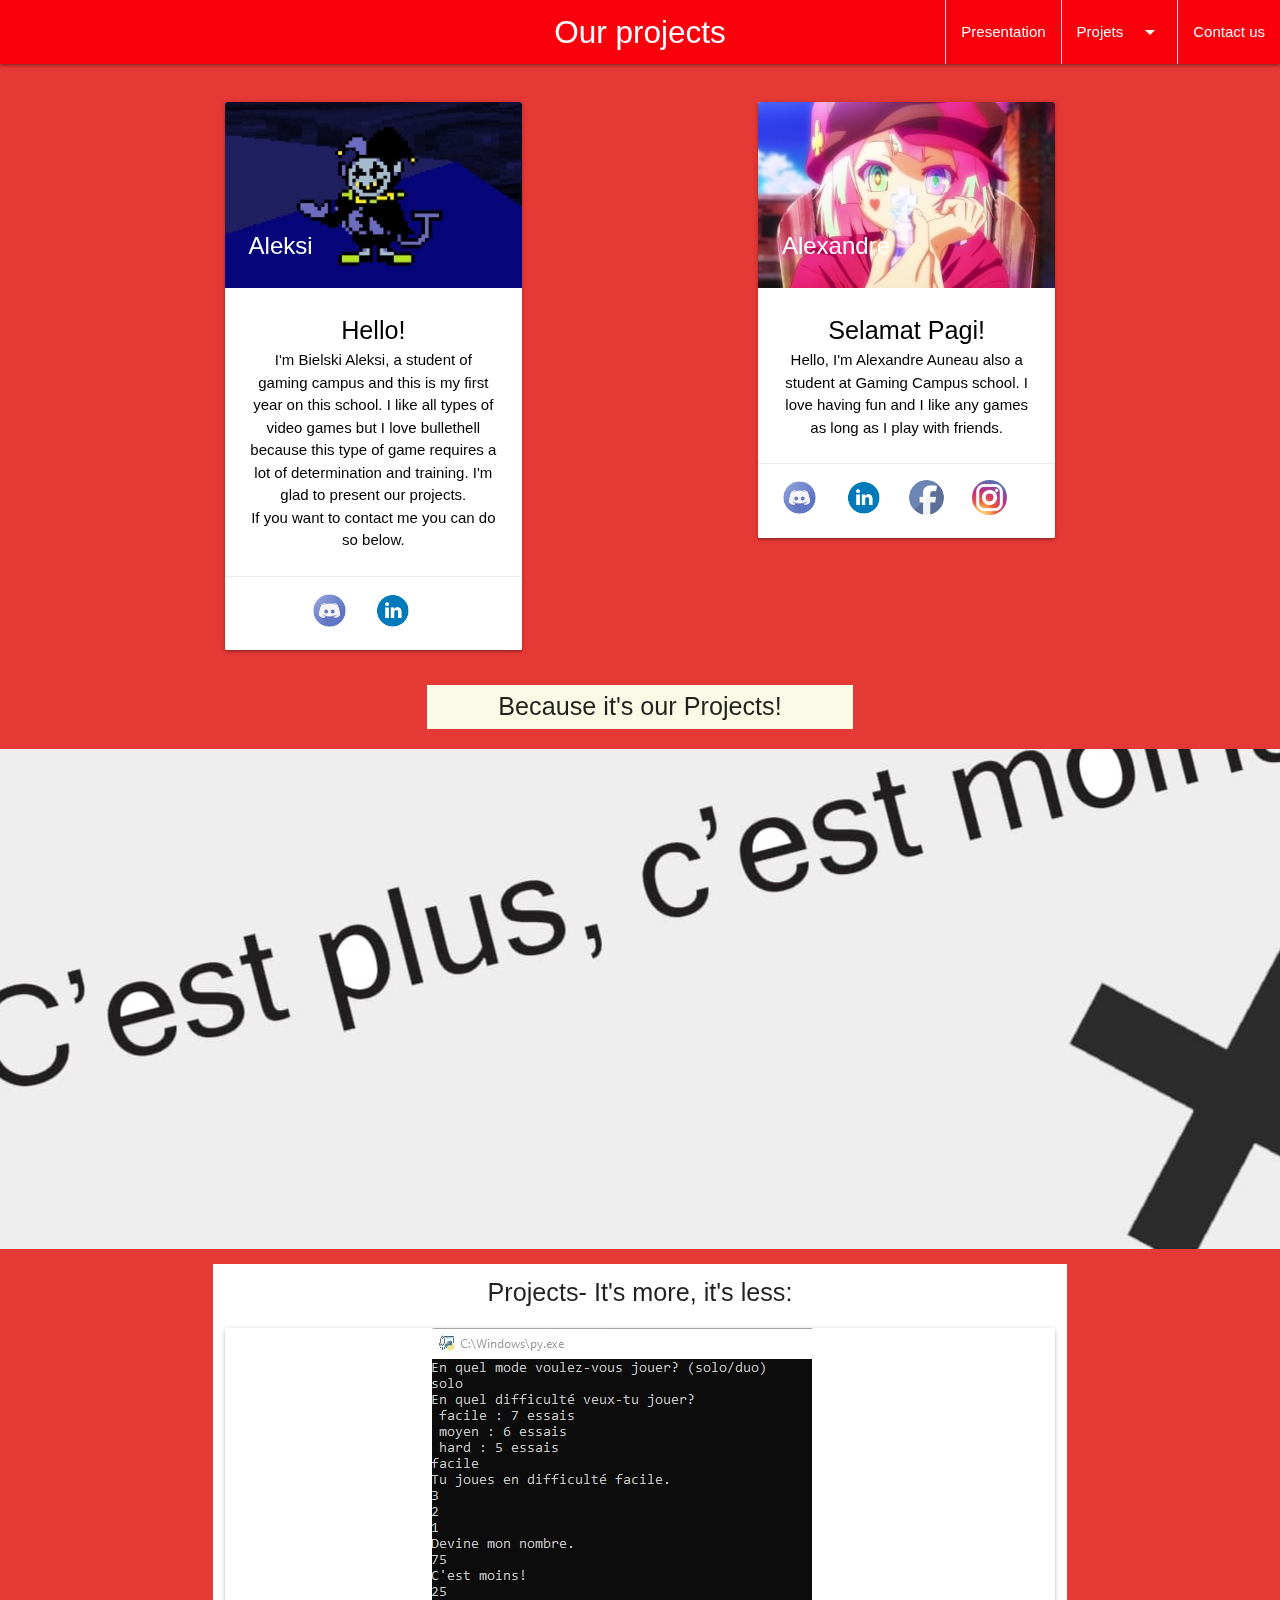
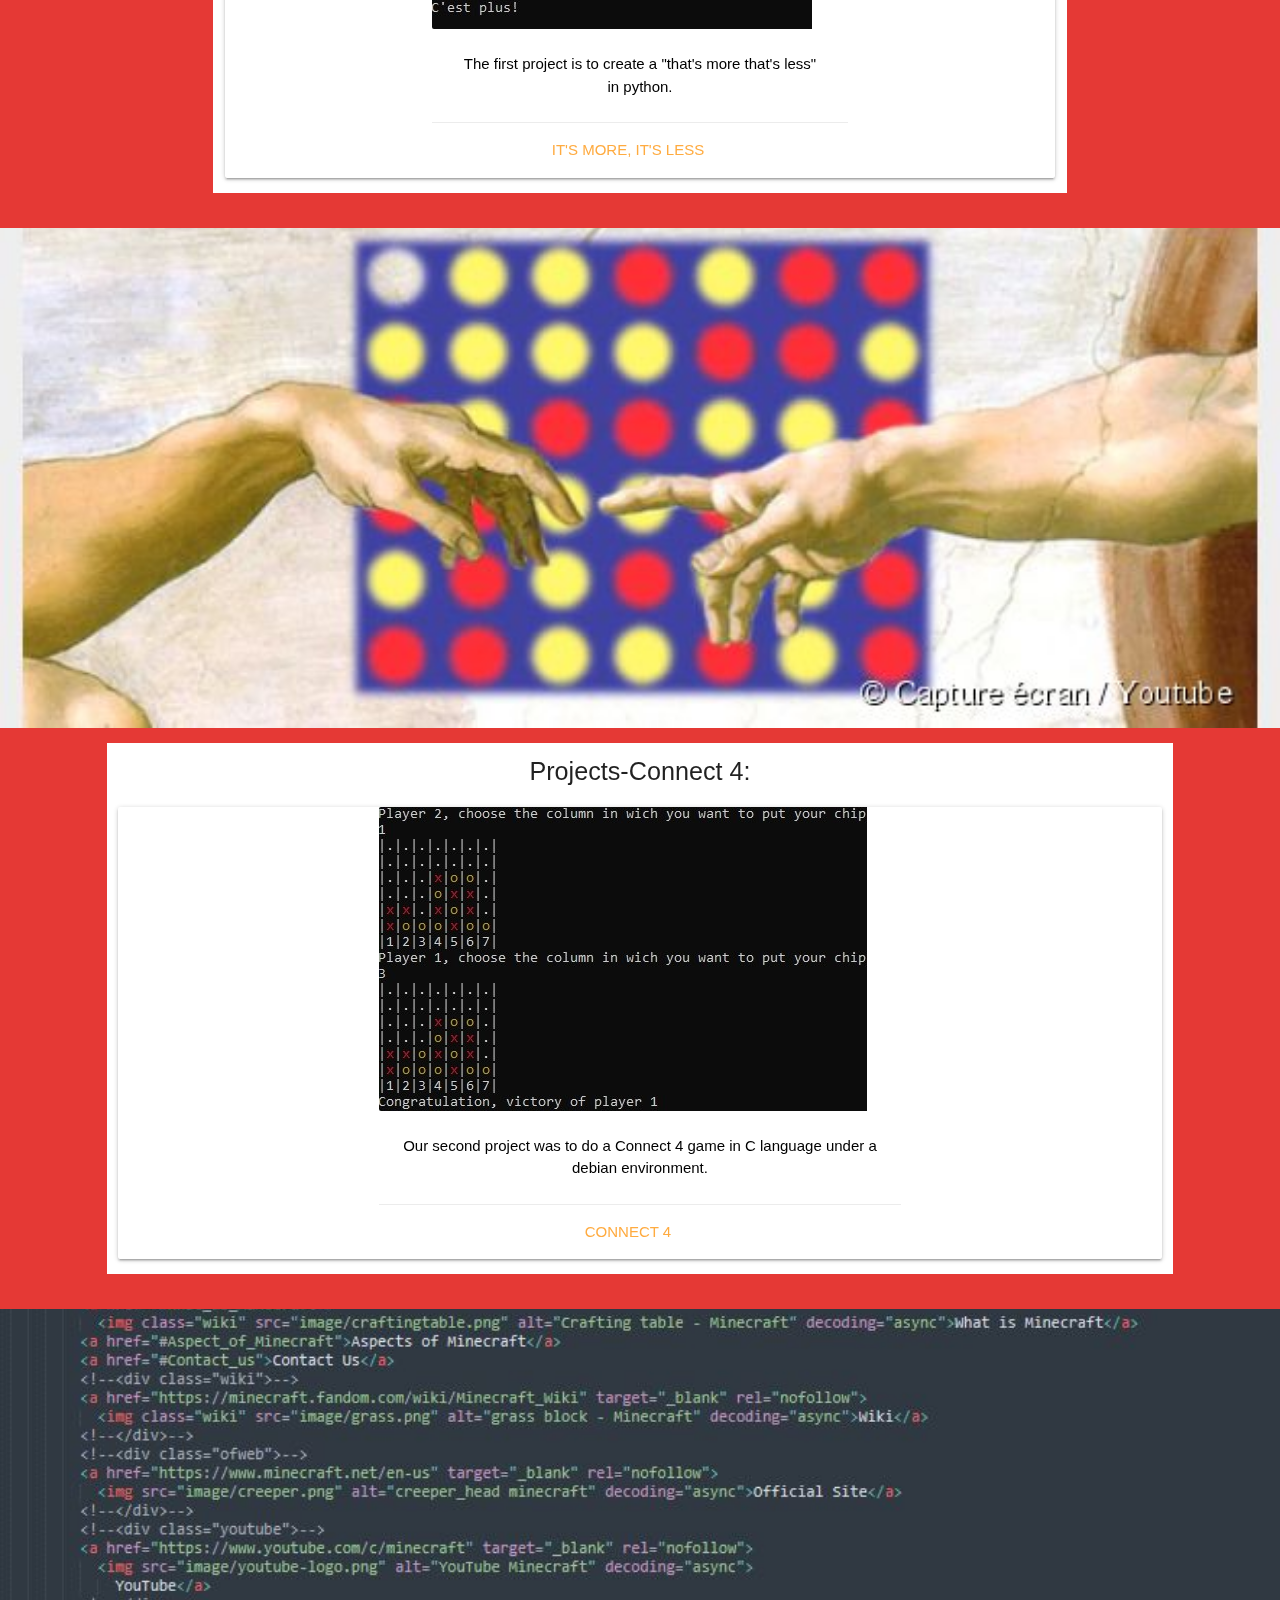
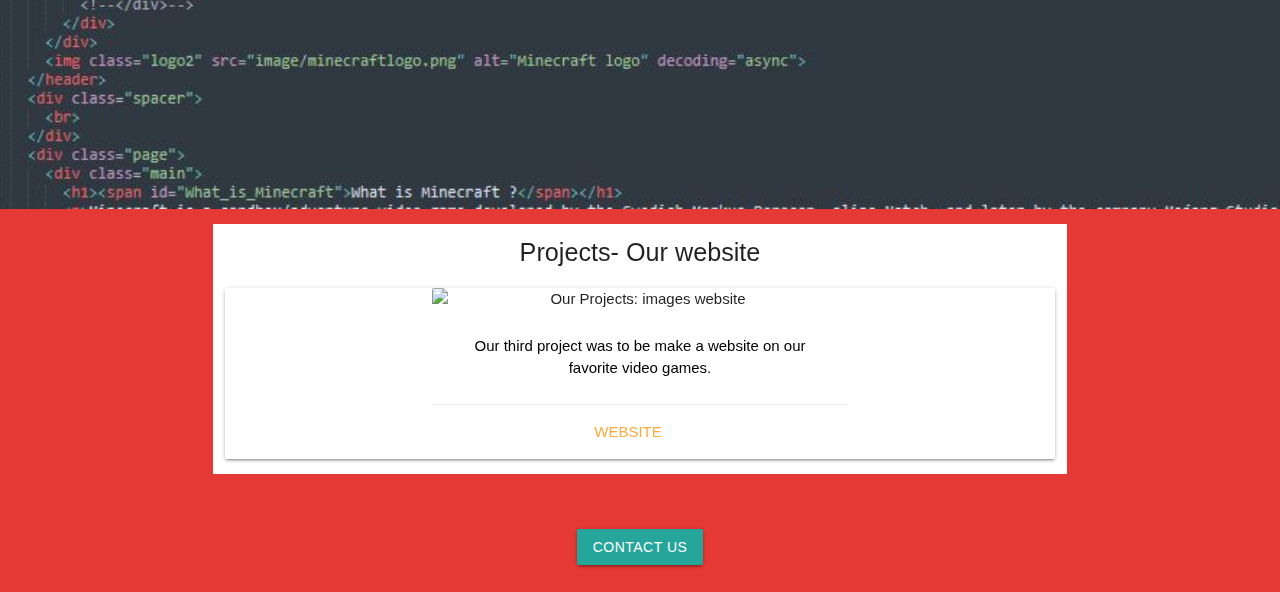
==== index.html @ a4504ef9 "upload files of proj-4 from bielskialeksi" ====
<!DOCTYPE html>
<html lang="en" dir="ltr">
  <head>
    <!--Import Google Icon Font-->
    <link href="https://fonts.googleapis.com/icon?family=Material+Icons" rel="stylesheet">
    <!--Import materialize.css-->
    <link type="text/css" rel="stylesheet" href="css/materialize.css"  media="screen,projection"/>
    <link rel="stylesheet" href="css/style.css">
    <!--Let browser know website is optimized for mobile-->
    <meta name="viewport" content="width=device-width, initial-scale=1.0"/>
    <meta  charset="utf-8"/>
    <title>Our projects</title>
    <meta name="description"  content="The part of the code that asks the player for difficulty">
  </head>
  <body class="center ">

    <div class="ok">
      <div class="navbar-fixed navbar-fixed-zindex">
        <ul id="dropdown-presentation" class="dropdown-content">
          <li><a href="#Aleksi" rel="nofollow">Aleksi</a></li>
          <li class="divider"></li>
          <li><a href="#Shurturgal">Alexandre</a></li>
        </ul>

        <ul id="dropdown-Projets" class="dropdown-content">
          <li><a href="#c+c-" rel="nofollow">It's more, it's less</a></li>
          <li class="divider"></li>
          <li><a href="#puissance4" rel="nofollow">Connect4</a></li>
          <li class="divider"></li>
          <li><a href="#monsite" rel="nofollow">Website</a></li>
        </ul>

        <ul id="dropdown-Projets-tel" class="dropdown-content">
          <li><a href="#c+c-" rel="nofollow">It's more, it's less</a></li>
          <li class="divider"></li>
          <li><a href="#puissance4" rel="nofollow">Connect4</a></li>
          <li class="divider"></li>
          <li><a href="#monsite" rel="nofollow">Website</a></li>
        </ul>

        <nav >
          <div class="nav-wrapper">
            <a href="#" rel="nofollow" class="brand-logo center">Our projects</a>
            <a href="#" rel="nofollow" data-target="mobile-demo" class="sidenav-trigger"><i class="material-icons">menu</i></a>
            <ul class="right hide-on-med-and-down">
              <li class="divider-horizontal">.</li>
              <li><a href="#presentation" rel="nofollow">Presentation</a></li>
              <li class="divider-horizontal">.</li>
              <li><a class="dropdown-trigger" href="#!" rel="nofollow" data-target="dropdown-Projets">Projets<i class="material-icons right">arrow_drop_down</i></a></li>
              <li class="divider-horizontal">.</li>
              <li><a href="#modal1-bouton" rel="nofollow">Contact us</a></li>
            </ul>

          </div>

        </nav>

        <ul class="sidenav" id="mobile-demo">
          <li><a class="dropdown-trigger" href="#!" rel="nofollow" data-target="dropdown-Projets-tel">Projets<i class="material-icons right">arrow_drop_down</i></a></li>
          <li class="divider"></li>
          <li><a class="dropdown-trigger" href="#!" rel="nofollow" data-target="dropdown-presentation">Presentation<i class="material-icons right">arrow_drop_down</i></a></li>
          <li class="divider"></li>
          <li><a href="#modal1-bouton" rel="nofollow">Contact us</a></li>

        </ul>
      </div>


      <div class="row" id="presentation">
        <div class="col s12 m10 l3 offset-l2 offset-m1 hoverable margin-top" >
          <div class="card" id="Aleksi">
            <div class="card-image">
              <img src="image/jevilpfp.jpg" alt="Our Projects:pdp Aleksi">
              <span class="card-title">Aleksi</span>
            </div>
            <div class="card-content">
              <p class="center-align flow-text">Hello!</p>
              <p>I'm Bielski Aleksi, a student of gaming campus and this is my first year on this school. I like all types of video games but I love bullethell because this type of game requires a lot of determination and training. I'm glad to present our projects.</p>
              <p>If you want to contact me you can do so below.</p>
            </div>
            <div class="card-action">
              <p class="contact" id="adiscord">aleksi#2230</p>
              <a onclick="copyToClipboard('#adiscord')"><img class="logo hoverable circle" src="image/logo/discordlogo.png" alt="Our projects: logo discord"></a>
              <a href="https://fr.linkedin.com/in/aleksi-bielski-27a515226" rel="nofollow" target="_blank"><img class="logo hoverable circle" src="image/logo/linkedinlogo.png" alt="Our projects: logo linkdin"></a>
            </div>
          </div>
        </div>
        <div class="col s12 m10 l3 offset-l2 offset-m1 hoverable margin-top" >
          <div class="card" id="Shurturgal">
            <div class="card-image">
              <img src="image/tetopfp.jpg" alt="Our Projects:pdp Alexandre">
              <span class="card-title">Alexandre</span>
            </div>
            <div class="card-content">
              <p class="center-align flow-text">Selamat Pagi!</p>
              <p>Hello, I'm Alexandre Auneau also a student at Gaming Campus school. I love having fun and I like any games as long as I play with friends.</p>
            </div>
            <div class="card-action">
              <p class="contact" id="sdiscord">Shurturgal#3025</p>
              <a onclick="copyToClipboard('#sdiscord')"><img class="logo hoverable circle" src="image/logo/discordlogo.png" alt="Our projects: logo discord"></a>
              <a href="https://fr.linkedin.com/in/alexandre-auneau-5233b9222" rel="nofollow" target="_blank"><img class="logo hoverable circle" src="image/logo/linkedinlogo.png" alt="Our projects: logo linkdin"></a>
              <a href="https://fr-fr.facebook.com/people/Alexandre-Auneau/100069209844094/" rel="nofollow" target="_blank"><img class="logo hoverable circle" src="image/logo/fblogo.png" alt="Our projects: logo facebook"></a>
              <a href="https://www.instagram.com/baleccendre/?hl=fr" rel="nofollow" target="_blank"><img class="logo hoverable circle" src="image/logo/instalogo.png" alt="Our projects: logo instagram"></a>
            </div>
          </div>
        </div>
      </div>
      <div class="row">
        <div class="col s10 m6 l4 offset-s1 offset-m3 offset-l4 lime lighten-5">
          <h1 class="center-align flow-text ">Because it's our Projects!</h1>
        </div>
      </div>

      <div class="parallax-container">
        <div class="parallax"><img src="image/plus_moins.jpg" alt="Our Projects: images plus-moins parallax"></div>
      </div>
      <div class="section">
        <div class="row caontainer">
          <div class="col s12 m10 l8 offset-l2 offset-m1 hoverable white" id="c+c-">
            <h2 class="header flow-text center-align">Projects- It's more, it's less:</h2>
            <div class="card horizontal">
              <div class="card-image margin">
                <img src="image/cpluscmoins.jpg" alt="Our Projects: images plus-moins">
                <div class="card-stacked">
                  <div class="card-content">
                    <p>The first project is to create a "that's more that's less" in python. </p>
                  </div>
                  <div class="card-action">
                    <a href="cpluscmoins.html" rel="nofollow">It's more, it's less</a>
                  </div>
                </div>
              </div>
            </div>
          </div>
        </div>
      </div>
      <div class="parallax-container">
        <div class="parallax"><img src="image/puis4featmichelange.jpg" alt="Our Projects: images content4 parallax"></div>
      </div>
      <div class="section">
        <div class="row caontainer">
          <div class="col s12 m10 l10 offset-l1 offset-m1 hoverable white" id="puissance4">
              <h2 class="header flow-text center-align">Projects-Connect 4:</h2>
              <div class="card horizontal">
                <div class="card-image margin">
                  <img src="image/img-puis4/puissance4.jpg" alt="Our Projects: images content4 ">
                  <div class="card-stacked">
                    <div class="card-content">
                      <p>Our second project was to do a Connect 4 game in C language under a debian environment.</p>
                    </div>
                    <div class="card-action">
                      <a href="puissance4.html" rel="nofollow">Connect 4</a>
                    </div>
                  </div>
                </div>
            </div>
          </div>
        </div>
      </div>
      <div class="parallax-container">
        <div class="parallax"><img src="image/img-website/img-html.JPG" alt="Our Projects: images website parallax"></div>
      </div>
      <div class="section">
        <div class="row caontainer">
          <div class="row col s12 m10 l8 offset-l2 offset-m1 hoverable white" id="monsite">
            <h2 class="header flow-text center-align">Projects- Our website</h2>
            <div class="card horizontal">
              <div class="card-image margin">
                <img src="image/website.jpg" alt="Our Projects: images website">
                <div class="card-stacked">
                  <div class="card-content">
                    <p>Our third project was to be make a website on our favorite video games.</p>
                  </div>
                  <div class="card-action">
                    <a href="monsite.html" rel="nofollow">Website</a>
                  </div>
                </div>
              </div>
            </div>
          </div>
        </div>
      </div>
      <div class="center-align">
        <a id="modal1-bouton" class="waves-effect waves-light btn modal-trigger center pulse" href="#modal1">Contact us</a>
      </div>
      <!-- Modal Structure -->
      <div id="modal1" class="modal bottom-sheet center-align">
        <div class="modal-content">
          <div class="row">
            <form class="col s12">
              <div class="row">
                <div class="input-field col s6">
                  <input placeholder="Placeholder" id="first_name" type="text" class="validate">
                  <label for="first_name">First Name</label>
                </div>
                <div class="input-field col s6">
                  <input id="last_name" type="text" class="validate">
                  <label for="last_name">Last Name</label>
                </div>

                <div class="col s12 m12 l10 offset-l1">
                  <p>This is an inline input field:</p>
                  <div class="input-field inline">
                    <input id="email_inline" type="email" class="validate">
                    <label for="email_inline">Email</label>
                    <span class="helper-text" data-error="wrong" data-success="right">Helper text</span>
                  </div>
                </div>
                <div class="input-field col s12 m12 l10 offset-l1">
                  <i  id="btn" class="material-icons prefix bouton-mobile">mode_edit</i>
                  <textarea id="icon_prefix2" class="materialize-textarea"></textarea>
                  <label for="icon_prefix2">message</label>
                </div>
              </div>
            </form>
          </div>
          <div class="center-align">
            <a class="waves-effect waves-light btn modal-trigger center" href="#modal2">send</a>
          </div>
          <!-- Modal Structure -->
          <div id="modal2" class="modal bottom-sheet center-align">
            <div class="modal-content">
              <h3>We are sorry,error sending "our projects". </h3>
              <p>We can't send your message for the moment please try an other moment</p>
            </div>
            <div class="modal-footer">
              <a href="#!" class="modal-close waves-effect waves-green btn-flat">Okay</a>
            </div>
          </div>

        </div>
        <div class="modal-footer">
          <a href="#!" class="modal-close waves-effect waves-green btn-flat">back</a>
        </div>
      </div>

    </div>

    <div class="row blue-screen bs-pc">
      <div class="col l10 offset-l1 left-align">
          <img src="image/bluescreen.jpg" alt="Our Projects: easter egg" class="img-bs">
      </div>
    </div>

    <div class="row blue-screen bs-mobile" >
      <div class="col s12 m12">
          <p class="flow-text fake-mess-error left-align">Warming!Your smartphone is infected! System detected(6942) Potentially malicious viruses Rootkik.Sirefef.SPY and Torjan.Wotech! Android failed to start. Waiting for the program to respond..</p>
          <p class="flow-text fake-mess-error left-align">DO NOT TOUCH ANYTHING!</p>
          <p class="flow-text fake-mess-error left-align">  Collecting data for crash dump..</p>
      </div>
    </div>






    <script src="js/jquery.js" charset="utf-8"></script>
    <script type="text/javascript" src="js/materialize.min.js"></script>
    <script src="js/script.js" charset="utf-8"></script>
  </body>
</html>
---- css/style.css ----
body{
  background-color: #e53935;
  width: 100%;
}

a{
  color: #fb3f00;
  text-decoration: none;
}


.margin-top{
  margin-top: 2rem;
}

.navbar-fixed-zindex{
  z-index: 998;
}

.divider-horizontal{
  width: 1px;
  overflow: hidden;
  background-color: #e0e0e0;
}

h1{
  margin:2%;
}
h2{
  margin: 1rem 0 1.424rem 0
}

p{
  color: black;
}

.blue-screen{
  display: none;
}
.fake-mess-error{
  word-wrap: break-word;
  color: white;
}
.carousel{
  padding-top: 0;
  z-index: 100;
  opacity: 1;
}
.carousel .carousel-item{
  margin:0;
  width: 100%;
  height: 400px;
}

@media only screen and (min-width: 993px) {
  .bs-mobile {
    display: none !important;
  }
}

@media only screen and (max-width: 993px) {
  .bs-pc {
    display: none !important;
  }
  .parallax-container{
    height: 10rem !important;
  }
  .brand-logo{
    font-size: 1rem !important;
  }
  h1{
    font-size: 2rem!important;
  }
}
.img-bs{
  width:100%;
  margin:0;
}

.logo{
  height:35px;
}

.contact{
  display:none;
}

.texte-carousel1,.texte-carousel2,.texte-carousel3,.texte-carousel4,.texte-carousel5{
  display: none;
}
.color-white{
  color:white;
}

.margin{
  margin: 0 auto !important;
}

#modal1-bouton{
  margin-bottom: 3vh !important;
}
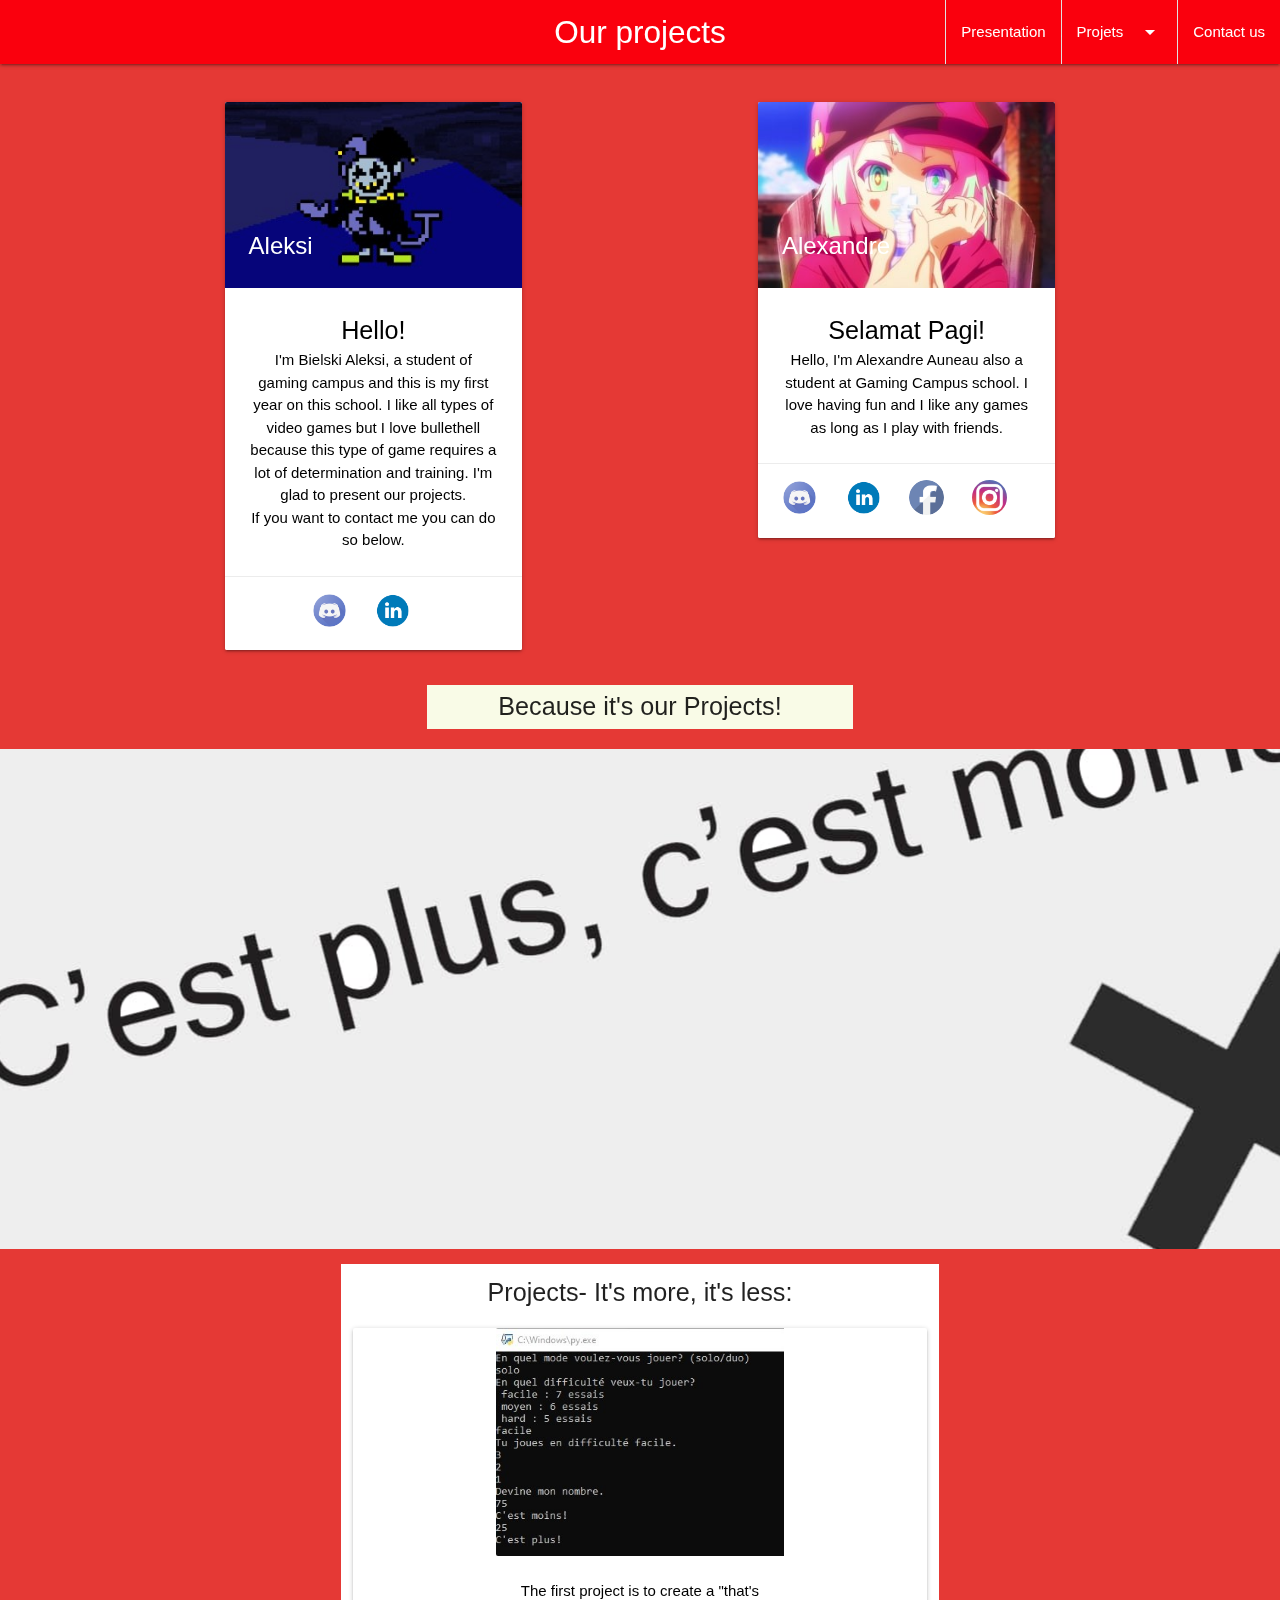
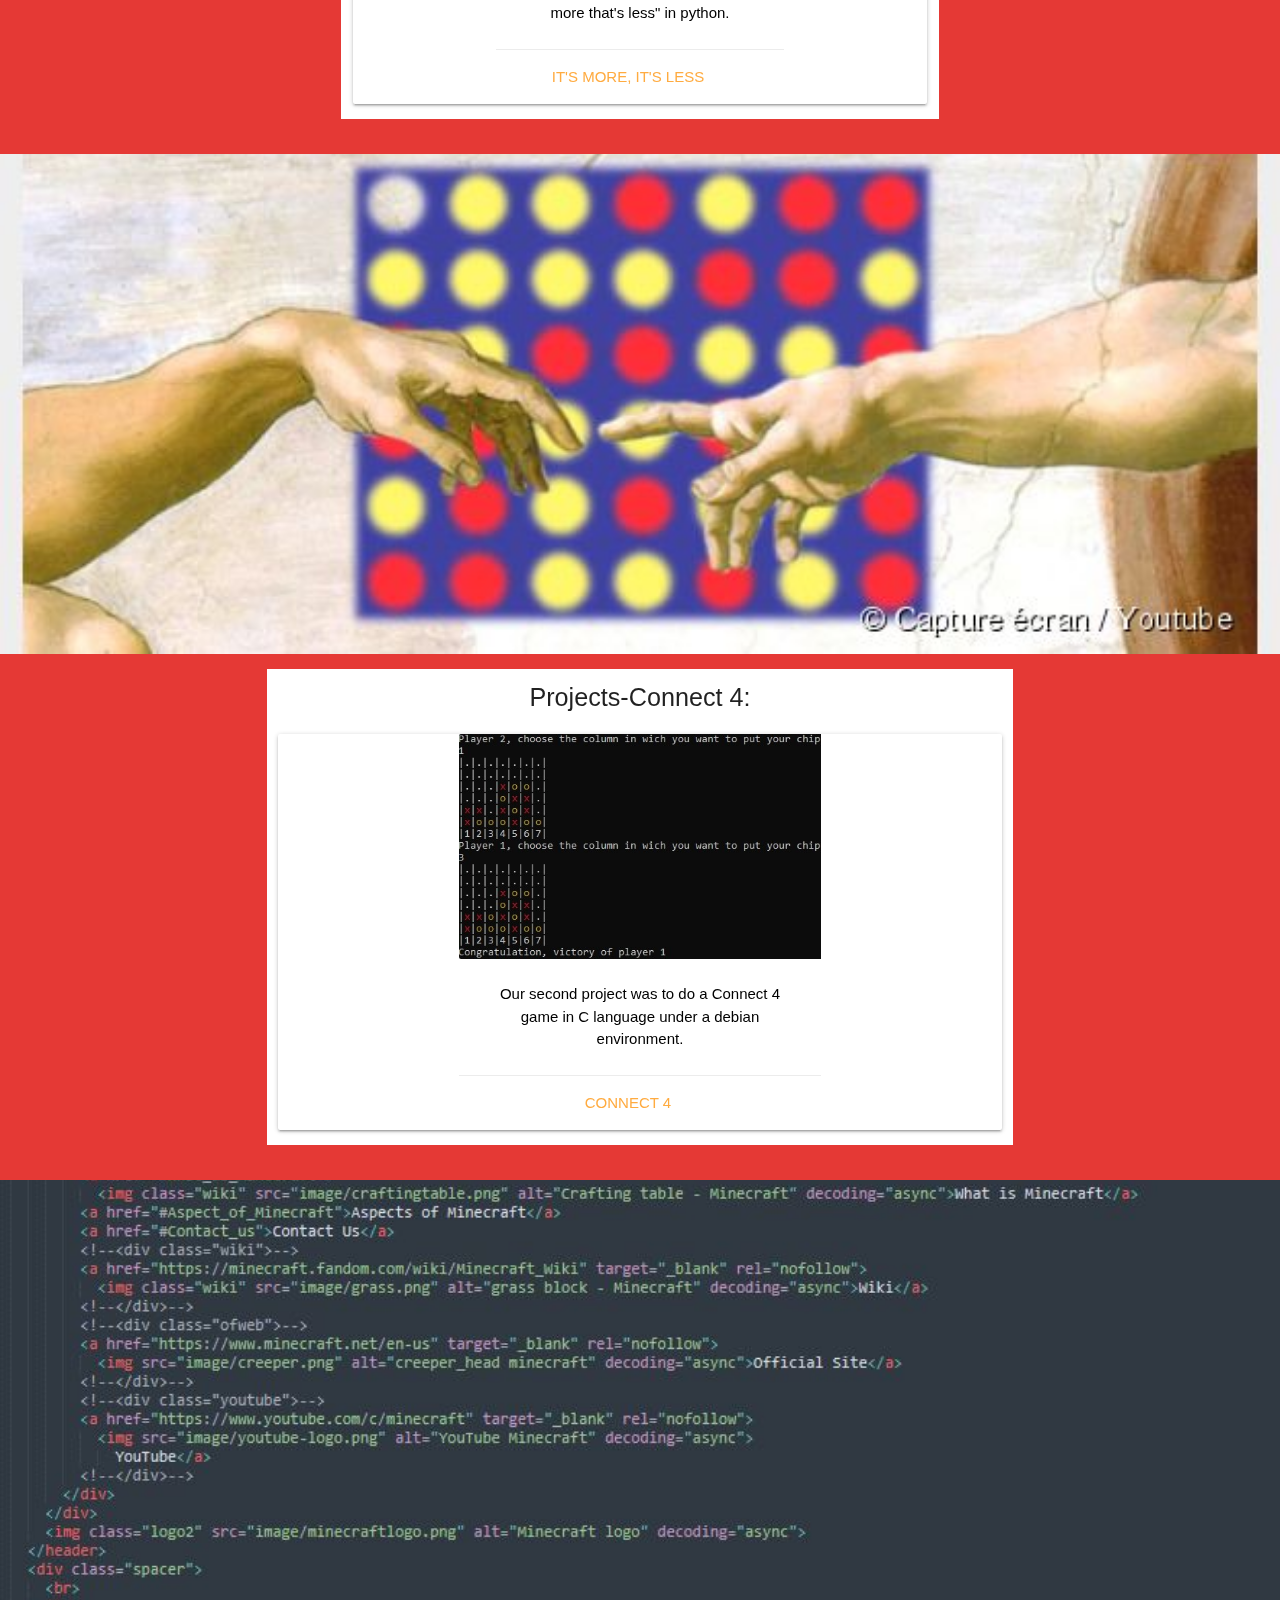
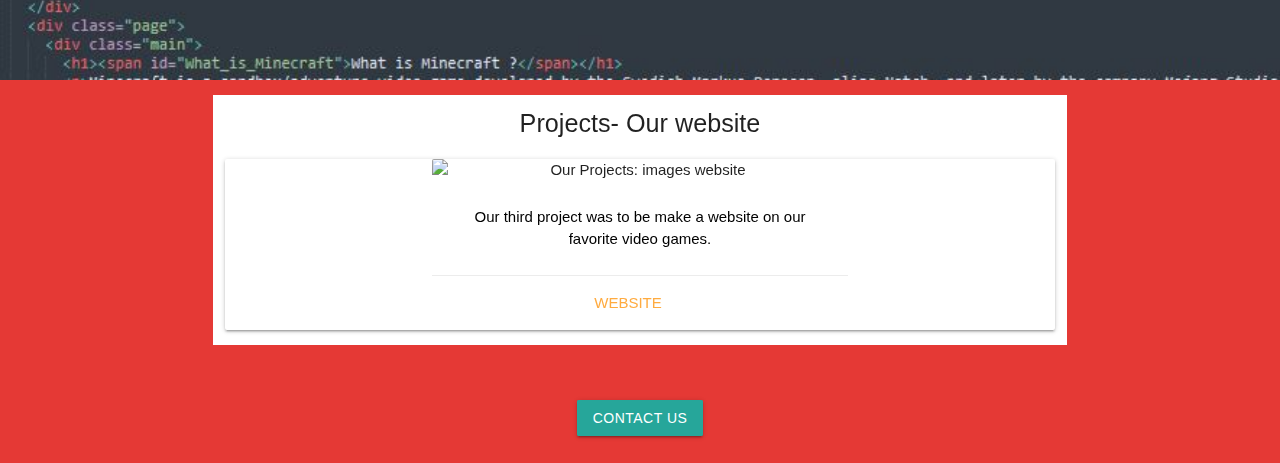
==== commit 5e36115b: "commit" ====
--- a/index.html
+++ b/index.html
@@ -10,7 +10,7 @@
     <meta name="viewport" content="width=device-width, initial-scale=1.0"/>
     <meta  charset="utf-8"/>
     <title>Our projects</title>
-    <meta name="description"  content="The part of the code that asks the player for difficulty">
+    <meta name="description"  content="">
   </head>
   <body class="center ">
 
@@ -115,7 +115,7 @@
         <div class="parallax"><img src="image/plus_moins.jpg" alt="Our Projects: images plus-moins parallax"></div>
       </div>
       <div class="section">
-        <div class="row caontainer">
+        <div class="row container">
           <div class="col s12 m10 l8 offset-l2 offset-m1 hoverable white" id="c+c-">
             <h2 class="header flow-text center-align">Projects- It's more, it's less:</h2>
             <div class="card horizontal">
@@ -138,7 +138,7 @@
         <div class="parallax"><img src="image/puis4featmichelange.jpg" alt="Our Projects: images content4 parallax"></div>
       </div>
       <div class="section">
-        <div class="row caontainer">
+        <div class="row container">
           <div class="col s12 m10 l10 offset-l1 offset-m1 hoverable white" id="puissance4">
               <h2 class="header flow-text center-align">Projects-Connect 4:</h2>
               <div class="card horizontal">
